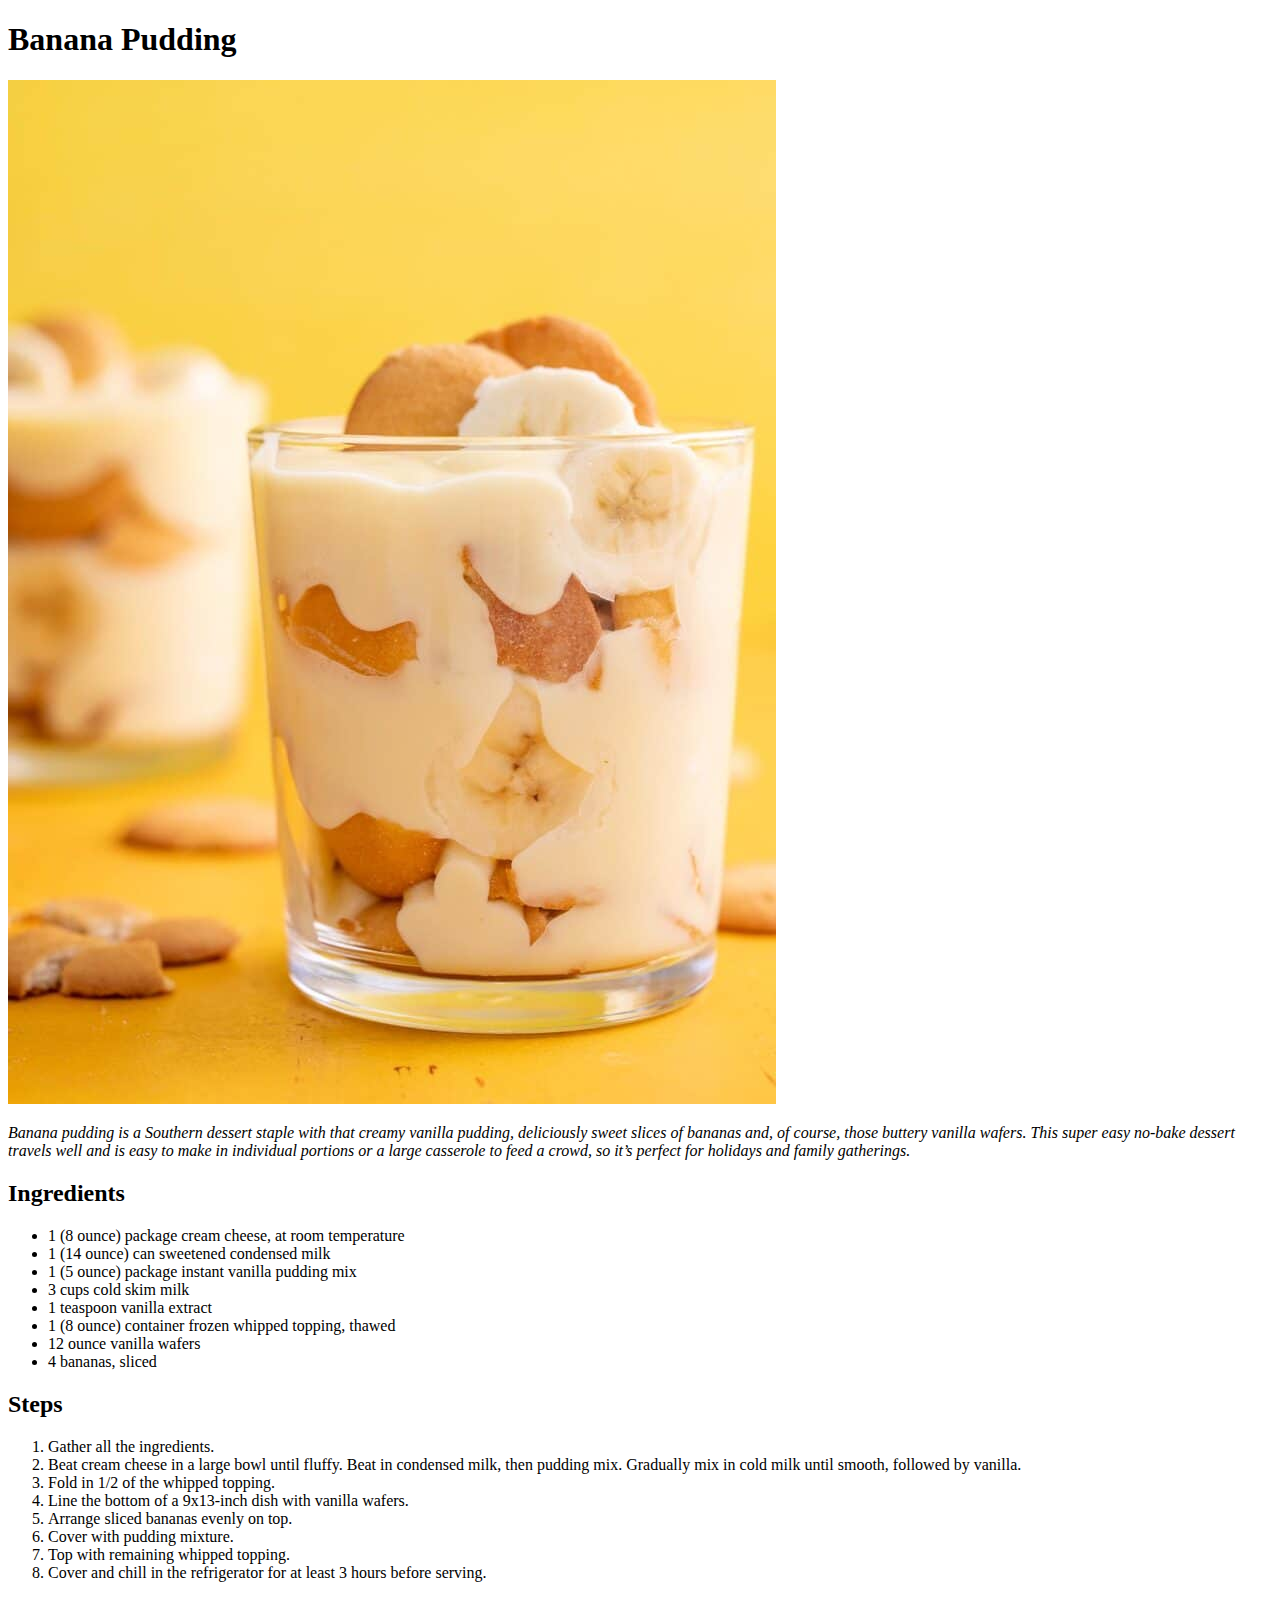
==== recipes/banana-pudding.html @ e88b3f55 "commit as it was not before" ====
<!DOCTYPE html>
<html lang="en">
<head>
    <meta charset="UTF-8">
    <meta name="viewport" content="width=device-width, initial-scale=1.0">
    <title>Document</title>
</head>
<body>
    <h1>Banana Pudding</h1>
    <img src="banana-pudding.jpg" alt="Yum Banana Pudding">
    <p><em>Banana pudding is a Southern dessert staple with that creamy vanilla pudding, deliciously sweet slices of bananas and, of course, those buttery vanilla wafers. This super easy no-bake dessert travels well and is easy to make in individual portions or a large casserole to feed a crowd, so it’s perfect for holidays and family gatherings.</em></p>
    <h2>Ingredients</h2>
    <ul>
        <li>1 (8 ounce) package cream cheese, at room temperature</li>
        <li>1 (14 ounce) can sweetened condensed milk</li>
        <li>1 (5 ounce) package instant vanilla pudding mix</li>
        <li>3 cups cold skim milk</li>
        <li>1 teaspoon vanilla extract</li>
        <li>1 (8 ounce) container frozen whipped topping, thawed</li>
        <li>12 ounce vanilla wafers</li>
        <li>4 bananas, sliced</li>
    </ul>
    <h2>Steps</h2>
    <ol>
        <li>Gather all the ingredients.</li>
        <li>Beat cream cheese in a large bowl until fluffy. Beat in condensed milk, then pudding mix. Gradually mix in cold milk until smooth, followed by vanilla.</li>
        <li>Fold in 1/2 of the whipped topping.</li>
        <li>Line the bottom of a 9x13-inch dish with vanilla wafers.</li>
        <li>Arrange sliced bananas evenly on top.</li>
        <li>Cover with pudding mixture.</li>
        <li>Top with remaining whipped topping.</li>
        <li>Cover and chill in the refrigerator for at least 3 hours before serving.</li>
    </ol>
</body>
</html>
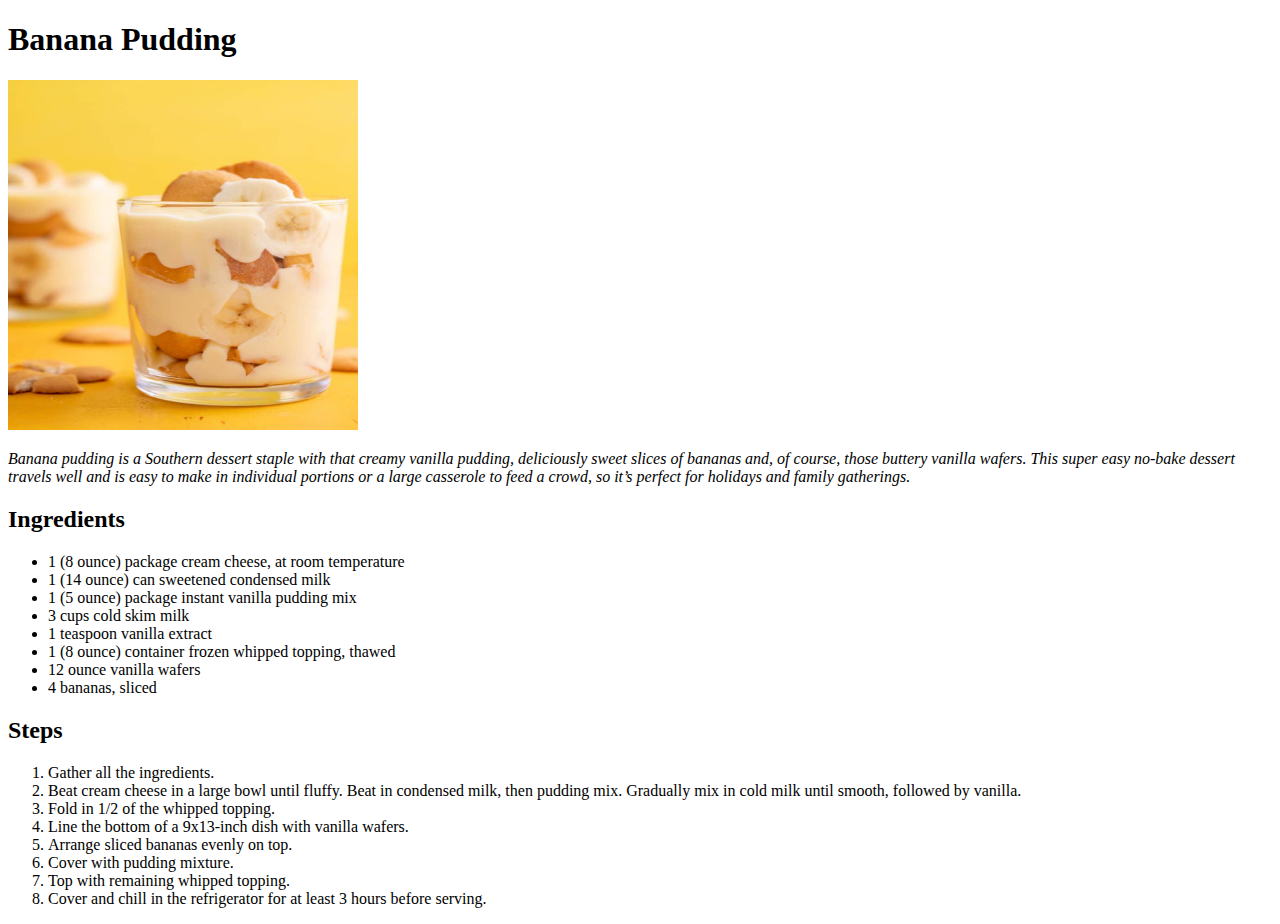
==== commit f609836c: "Adjust Image Size" ====
--- a/recipes/banana-pudding.html
+++ b/recipes/banana-pudding.html
@@ -7,7 +7,7 @@
 </head>
 <body>
     <h1>Banana Pudding</h1>
-    <img src="banana-pudding.jpg" alt="Yum Banana Pudding">
+    <img src="banana-pudding.jpg" alt="Yum Banana Pudding" width="350" height="350">
     <p><em>Banana pudding is a Southern dessert staple with that creamy vanilla pudding, deliciously sweet slices of bananas and, of course, those buttery vanilla wafers. This super easy no-bake dessert travels well and is easy to make in individual portions or a large casserole to feed a crowd, so it’s perfect for holidays and family gatherings.</em></p>
     <h2>Ingredients</h2>
     <ul>
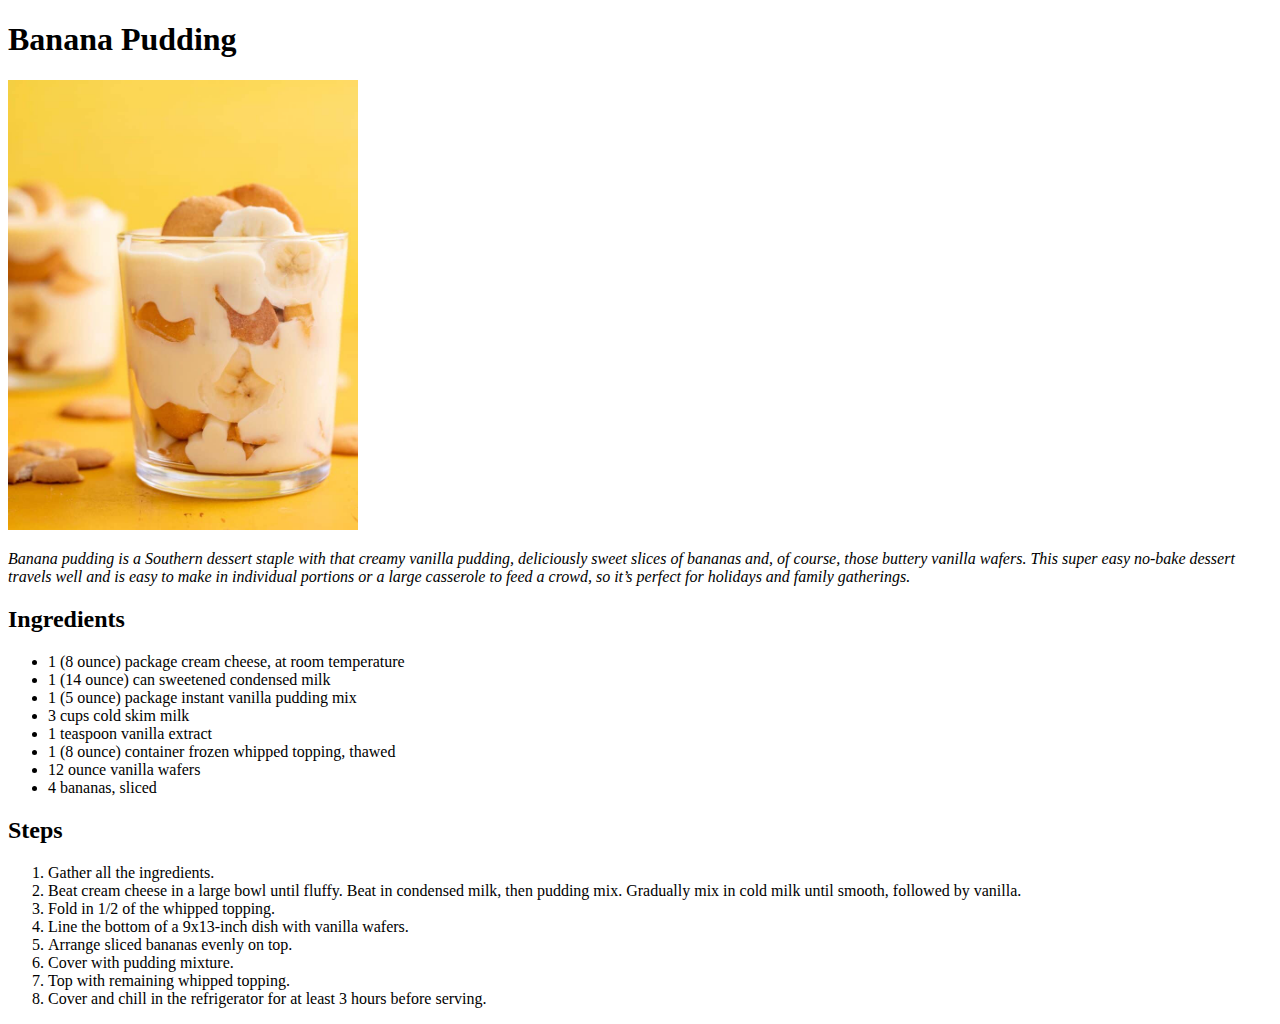
==== commit 68395208: "resize img" ====
--- a/recipes/banana-pudding.html
+++ b/recipes/banana-pudding.html
@@ -7,7 +7,7 @@
 </head>
 <body>
     <h1>Banana Pudding</h1>
-    <img src="banana-pudding.jpg" alt="Yum Banana Pudding" width="350" height="350">
+    <img src="banana-pudding.jpg" alt="Yum Banana Pudding" width="350" height="450">
     <p><em>Banana pudding is a Southern dessert staple with that creamy vanilla pudding, deliciously sweet slices of bananas and, of course, those buttery vanilla wafers. This super easy no-bake dessert travels well and is easy to make in individual portions or a large casserole to feed a crowd, so it’s perfect for holidays and family gatherings.</em></p>
     <h2>Ingredients</h2>
     <ul>
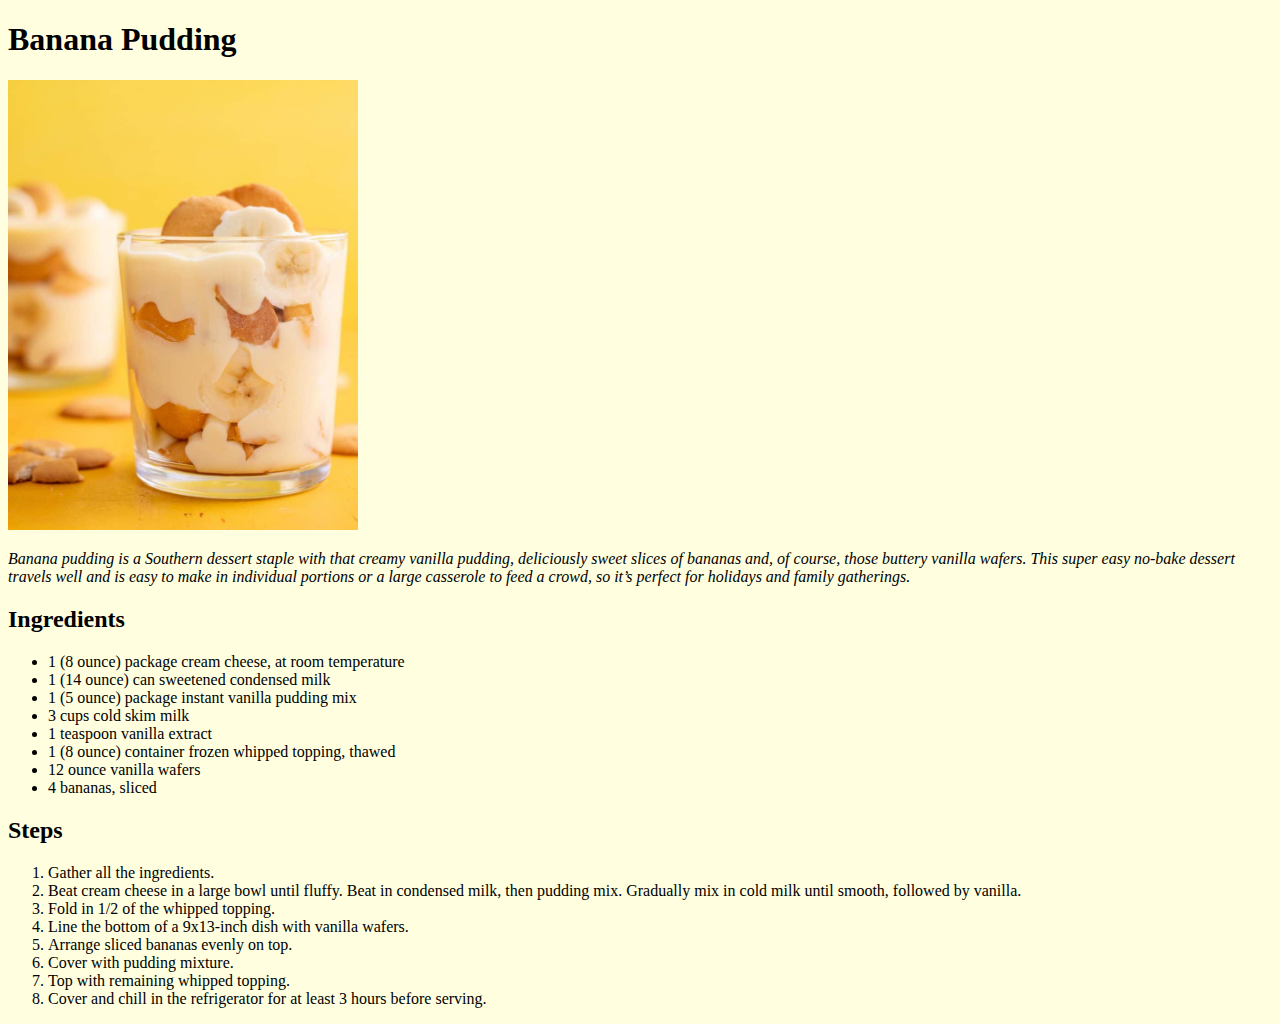
==== commit 41d28c88: "add style" ====
--- a/recipes/banana-pudding.html
+++ b/recipes/banana-pudding.html
@@ -3,9 +3,9 @@
 <head>
     <meta charset="UTF-8">
     <meta name="viewport" content="width=device-width, initial-scale=1.0">
-    <title>Document</title>
+    <title>Banana Pudding</title>
 </head>
-<body>
+<body style="background-color:lightyellow;">
     <h1>Banana Pudding</h1>
     <img src="banana-pudding.jpg" alt="Yum Banana Pudding" width="350" height="450">
     <p><em>Banana pudding is a Southern dessert staple with that creamy vanilla pudding, deliciously sweet slices of bananas and, of course, those buttery vanilla wafers. This super easy no-bake dessert travels well and is easy to make in individual portions or a large casserole to feed a crowd, so it’s perfect for holidays and family gatherings.</em></p>
